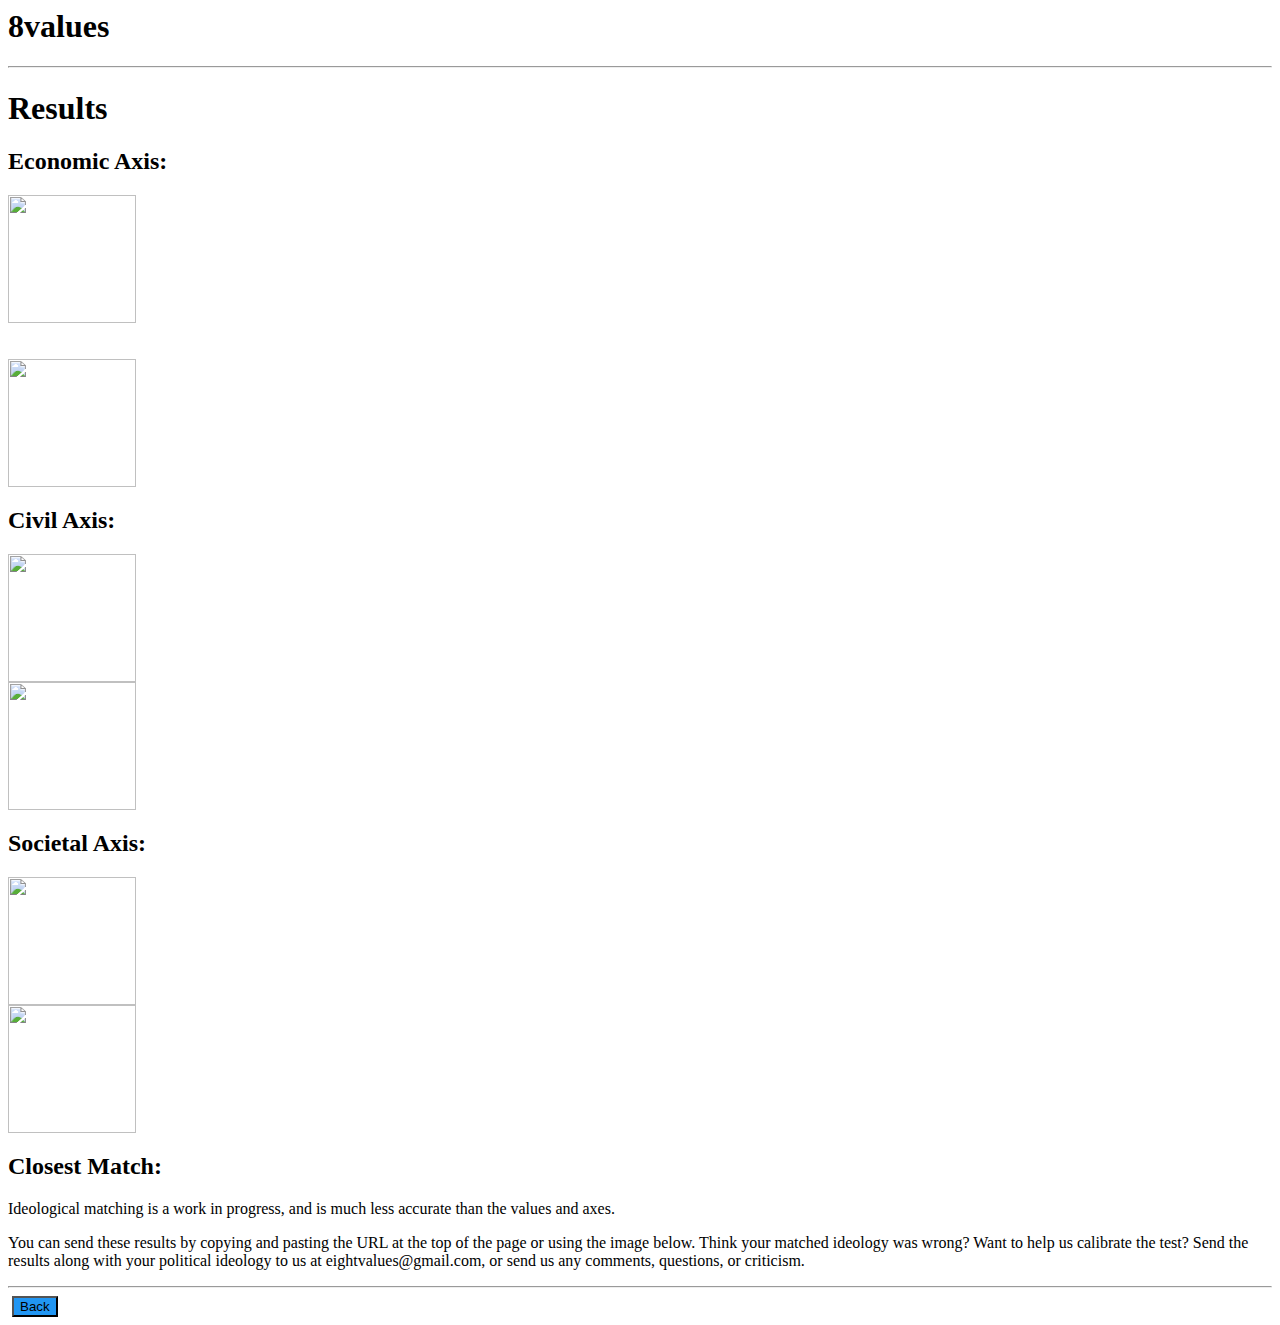
==== results.html @ fc5bf347 "Update results.html" ====
<head>
<link href="https://fonts.googleapis.com/css?family=Montserrat:300,400,700|Roboto:400,700" rel="stylesheet">
<link href='style.css' rel='stylesheet' type='text/css'>
<title>8values Results</title>
<link rel="icon" type="x-icon" href="icon.png">
<link rel="shortcut icon" type="x-icon" href="icon.png">
<meta charset="utf-8">
<script>
  version = "Test Edition #1" //Remember to update this before making changes to the test itself!
</script>
</head>
<script type="application/javascript"
        src="ideologies.js">
</script>

<body>
<h1>8values</h1>
<hr>

<h1>Results</h1>

<h2>Economic Axis: <span class="weight-300" id="economic-label"></span></h2>
<div class="axis">
    <img id="img-equality" src="value_images/equality.svg" height="128pt"/>
    <div class="bar equality" id="bar-equality"><div class="text-wrapper" id="equality"></div></div>
    <div class="bar wealth" id="bar-wealth"><div class="text-wrapper" id="wealth"></div></div>
    <img id="img-wealth" src="value_images/wealth.svg" height="128pt"/>
</div>
<h2>Civil Axis: <span class="weight-300" id="state-label"></span></h2>
<div class="axis">
    <img id="img-liberty" src="value_images/liberty.svg" height="128pt"/>
    <div class="bar liberty" id="bar-liberty"><div class="text-wrapper" id="liberty"></div></div>
    <div class="bar authority" id="bar-authority"><div class="text-wrapper" id="authority"></div></div>
    <img id="img-authority" src="value_images/authority.svg" height="128pt"/>
</div>
<h2>Societal Axis: <span class="weight-300" id="society-label"></span></h2>
<div class="axis">
    <img id="img-tradition" src="value_images/tradition.svg" height="128pt"/>
    <div class="bar tradition" id="bar-tradition"><div class="text-wrapper" id="tradition"></div></div>
    <div class="bar progress" id="bar-progress"><div class="text-wrapper" id="progress"></div></div>
    <img id="img-progress" src="value_images/progress.svg" height="128pt"/>
</div>
<h2>Closest Match: <span class="weight-300" id="ideology-label"></span></h2>
<p>Ideological matching is a work in progress, and is much less accurate than the values and axes.</p>
<p>You can send these results by copying and pasting the URL at the top of the page or using the image below. Think your matched ideology was wrong? Want to help us calibrate the test? Send the results along with your political ideology to us at eightvalues@gmail.com, or send us any comments, questions, or criticism. </p>
<hr/>
<img src="" id="banner">
<button class="button" onclick="location.href='index.html';" style="background-color: #2196f3;">Back</button> <br>
<!-- Website visit statistics - no personal information is collected! -->
<script type="text/javascript">
var sc_project=11325211;
var sc_invisible=1;
var sc_security="fd9f0659";
var scJsHost = (("https:" == document.location.protocol) ?
"https://secure." : "http://www.");
document.write("<sc"+"ript type='text/javascript' src='" +
scJsHost+
"statcounter.com/counter/counter.js'></"+"script>");
</script>
<noscript><div class="statcounter"><a title="web stats"
href="http://statcounter.com/" target="_blank"><img
class="statcounter"
src="//c.statcounter.com/11325211/0/fd9f0659/1/" alt="web
stats"></a></div></noscript>
<script>
    function getQueryVariable(variable)
    {
           var query = window.location.search.substring(1)
           var vars = query.split("&")
           for (var i=0;i<vars.length;i++) {
                   var pair = vars[i].split("=")
                   if(pair[0] == variable) {return pair[1]}
           }
           return(NaN);
    }

    function setBarValue(name, value) {
        innerel = document.getElementById(name)
        outerel = document.getElementById("bar-" + name)
        outerel.style.width = (value + "%")
        innerel.innerHTML = (value + "%")
        if (innerel.offsetWidth + 20 > outerel.offsetWidth) {
            innerel.style.visibility = "hidden"
        }
    }

    econArray = ["Communist","Socialist","Social","Centrist","Market","Capitalist","Laissez-Faire"]
    diplArray = ["Cosmopolitan","Internationalist","Peaceful","Balanced","Patriotic","Nationalist","Chauvinist"]
    govtArray = ["Anarchist","Libertarian","Liberal","Moderate","Statist","Authoritarian","Totalitarian"]
    sctyArray = ["Revolutionary","Very Progressive","Progressive","Neutral","Traditional","Very Traditional","Reactionary"]

    function setLabel(val,ary) {
        if (val > 100) { return "" } else
        if (val > 90) { return ary[0] } else
        if (val > 75) { return ary[1] } else
        if (val > 60) { return ary[2] } else
        if (val >= 40) { return ary[3] } else
        if (val >= 25) { return ary[4] } else
        if (val >= 10) { return ary[5] } else
        if (val >= 0) { return ary[6] } else
        	{return ""}
    }

    equality  = getQueryVariable("e")
    peace     = getQueryVariable("d")
    liberty   = getQueryVariable("g")
    progress  = getQueryVariable("s")
    wealth    = (100 - equality).toFixed(1)
    might     = (100 - peace   ).toFixed(1)
    authority = (100 - liberty ).toFixed(1)
    tradition = (100 - progress).toFixed(1)

    setBarValue("equality", equality)
    setBarValue("wealth", wealth)
    setBarValue("peace", peace)
    setBarValue("might", might)
    setBarValue("liberty", liberty)
    setBarValue("authority", authority)
    setBarValue("progress", progress)
    setBarValue("tradition", tradition)

    document.getElementById("economic-label").innerHTML = setLabel(equality, econArray)
    document.getElementById("diplomatic-label").innerHTML = setLabel(peace, diplArray)
    document.getElementById("state-label").innerHTML = setLabel(liberty, govtArray)
    document.getElementById("society-label").innerHTML = setLabel(progress, sctyArray)

    ideology = ""
    ideodist = Infinity
    for (var i = 0; i < ideologies.length; i++) {
        dist = 0
        dist += Math.pow(Math.abs(ideologies[i].stats.econ - equality), 2)
        dist += Math.pow(Math.abs(ideologies[i].stats.govt - liberty), 2)
        dist += Math.pow(Math.abs(ideologies[i].stats.dipl - peace), 1.73856063)
        dist += Math.pow(Math.abs(ideologies[i].stats.scty - progress), 1.73856063)
        if (dist < ideodist) {
            ideology = ideologies[i].name
            ideodist = dist
        }
    }
    document.getElementById("ideology-label").innerHTML = ideology

    function createImage(src, x, y, w, h) {
        img = new Image ()
        img.src = src
        img.onLoad = function() {
            ctx.drawImage(img, x, y, w, h)
        }
    }

    window.onload = function() {
        var c = document.createElement("canvas")
        var ctx = c.getContext("2d")
        c.width = 800;
        c.height = 650;
        ctx.fillStyle = "#EEEEEE"
        ctx.fillRect(0,0,800,650);

        img = document.getElementById("img-equality")
        ctx.drawImage(img, 20, 170, 100, 100);
        img = document.getElementById("img-wealth")
        ctx.drawImage(img, 680, 170, 100, 100)
        img = document.getElementById("img-might")
        ctx.drawImage(img, 20, 290, 100, 100)
        img = document.getElementById("img-peace")
        ctx.drawImage(img, 680, 290, 100, 100)
        img = document.getElementById("img-liberty")
        ctx.drawImage(img, 20, 410, 100, 100)
        img = document.getElementById("img-authority")
        ctx.drawImage(img, 680, 410, 100, 100)
        img = document.getElementById("img-tradition")
        ctx.drawImage(img, 20, 530, 100, 100)
        img = document.getElementById("img-progress")
        ctx.drawImage(img, 680, 530, 100, 100)

        ctx.fillStyle="#222222"
        ctx.fillRect(120, 180, 560, 80)
        ctx.fillRect(120, 300, 560, 80)
        ctx.fillRect(120, 420, 560, 80)
        ctx.fillRect(120, 540, 560, 80)
        ctx.fillStyle="#f44336"
        ctx.fillRect(120, 184, 5.6*equality-2, 72)
        ctx.fillStyle="#00897b"
        ctx.fillRect(682-5.6*wealth, 184, 5.6*wealth-2, 72)
        ctx.fillStyle="#ff9800"
        ctx.fillRect(120, 304, 5.6*might-2, 72)
        ctx.fillStyle="#03a9f4"
        ctx.fillRect(682-5.6*peace, 304, 5.6*peace-2, 72)
        ctx.fillStyle="#ffeb3b"
        ctx.fillRect(120, 424, 5.6*liberty-2, 72)
        ctx.fillStyle="#3f51b5"
        ctx.fillRect(682-5.6*authority, 424, 5.6*authority-2, 72)
        ctx.fillStyle="#8bc34a"
        ctx.fillRect(120, 544, 5.6*tradition-2, 72)
        ctx.fillStyle="#9c27b0"
        ctx.fillRect(682-5.6*progress, 544, 5.6*progress-2, 72)
        ctx.fillStyle="#222222"
        ctx.font="700 80px Montserrat"
        ctx.textAlign="left"
        ctx.fillText("8values", 20, 90)
        ctx.font="50px Montserrat"
        ctx.fillText(ideology, 20, 140)

        ctx.textAlign="left"
        if (equality  > 30) {ctx.fillText(equality + "%", 130, 237.5)}
        if (might     > 30) {ctx.fillText(might + "%", 130, 357.5)}
        if (liberty   > 30) {ctx.fillText(liberty + "%", 130, 477.5)}
        if (tradition > 30) {ctx.fillText(tradition + "%", 130, 597.5)}
        ctx.textAlign="right"
        if (wealth    > 30) {ctx.fillText(wealth + "%", 670, 237.5)}
        if (peace     > 30) {ctx.fillText(peace + "%", 670, 357.5)}
        if (authority > 30) {ctx.fillText(authority + "%", 670, 477.5)}
        if (progress  > 30) {ctx.fillText(progress + "%", 670, 597.5)}

        ctx.font="300 30px Montserrat"
        ctx.fillText("8values.github.io", 780, 60)
		ctx.fillText(version, 780, 90)
        ctx.textAlign="center"
        ctx.fillText("Economic Axis: " + document.getElementById("economic-label").innerHTML, 400, 175)
        ctx.fillText("Diplomatic Axis: " + document.getElementById("diplomatic-label").innerHTML, 400, 295)
        ctx.fillText("Civil Axis: " + document.getElementById("state-label").innerHTML, 400, 415)
        ctx.fillText("Societal Axis: " + document.getElementById("society-label").innerHTML, 400, 535)

        document.getElementById("banner").src = c.toDataURL();
    }
    </script>
</body>
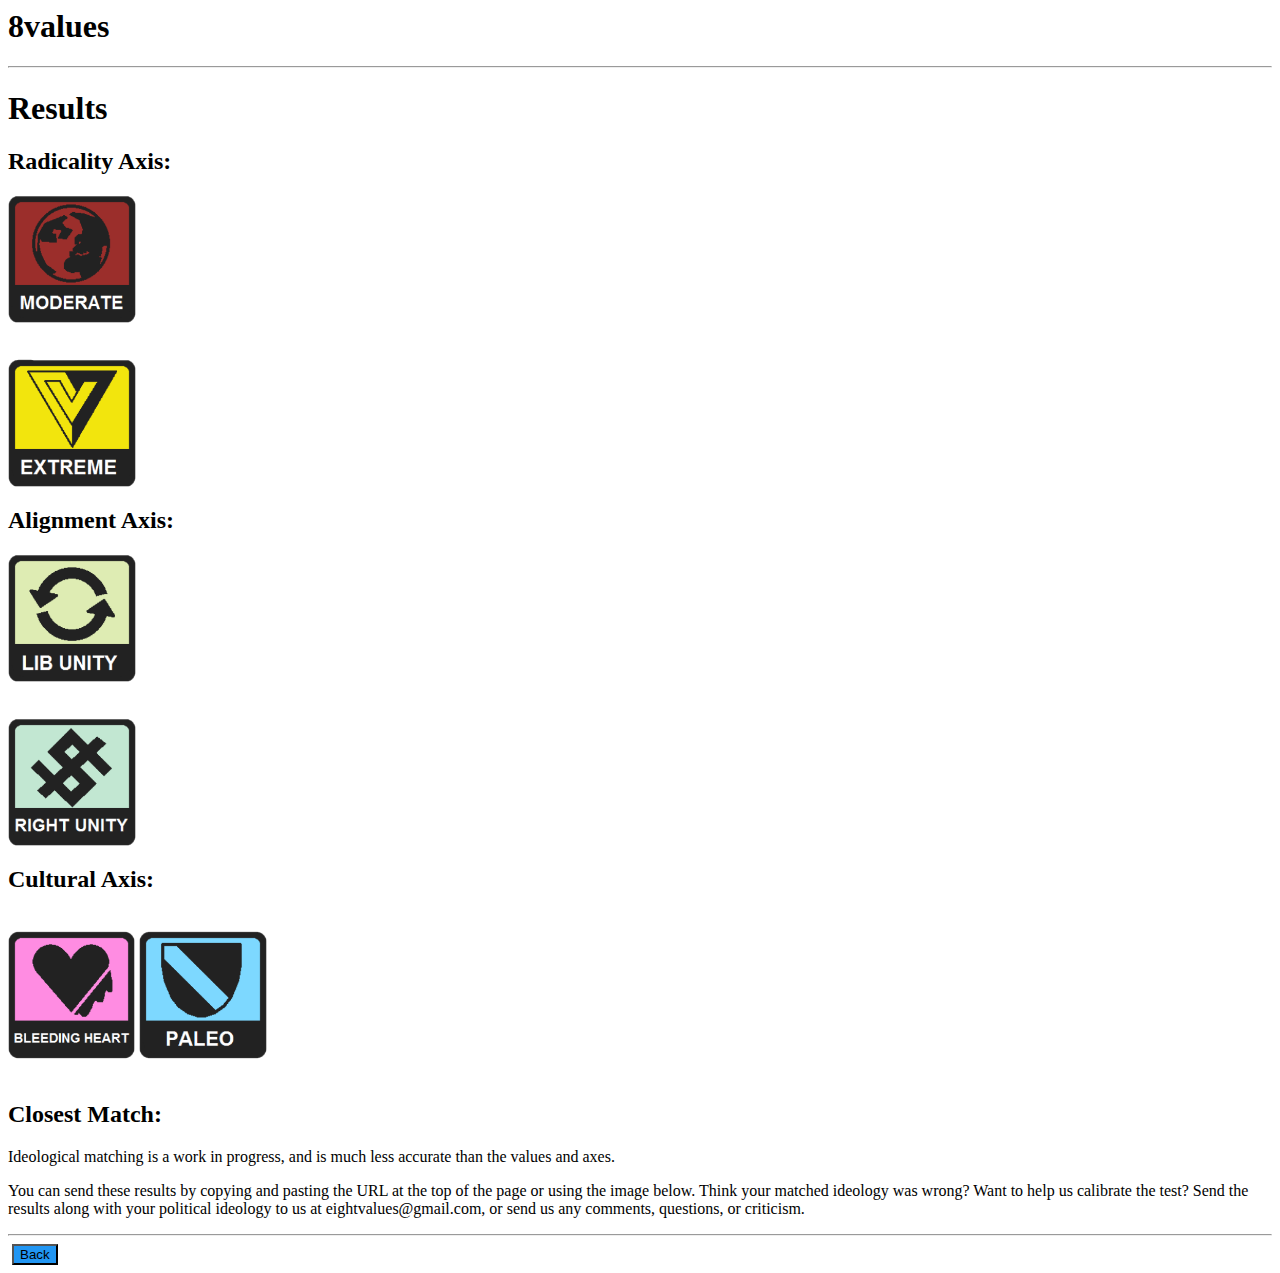
==== commit 57a69cd7: "Update results.html" ====
--- a/results.html
+++ b/results.html
@@ -19,26 +19,26 @@
 
 <h1>Results</h1>
 
-<h2>Economic Axis: <span class="weight-300" id="economic-label"></span></h2>
+<h2>Radicality Axis: <span class="weight-300" id="economic-label"></span></h2>
 <div class="axis">
-    <img id="img-equality" src="value_images/equality.svg" height="128pt"/>
+    <img id="img-equality" src="value_images/Moderate.png" height="128pt"/>
     <div class="bar equality" id="bar-equality"><div class="text-wrapper" id="equality"></div></div>
     <div class="bar wealth" id="bar-wealth"><div class="text-wrapper" id="wealth"></div></div>
-    <img id="img-wealth" src="value_images/wealth.svg" height="128pt"/>
+    <img id="img-wealth" src="value_images/Extreme.png" height="128pt"/>
 </div>
-<h2>Civil Axis: <span class="weight-300" id="state-label"></span></h2>
+<h2>Alignment Axis: <span class="weight-300" id="state-label"></span></h2>
 <div class="axis">
-    <img id="img-liberty" src="value_images/liberty.svg" height="128pt"/>
+    <img id="img-liberty" src="value_images/Lib.png" height="128pt"/>
     <div class="bar liberty" id="bar-liberty"><div class="text-wrapper" id="liberty"></div></div>
     <div class="bar authority" id="bar-authority"><div class="text-wrapper" id="authority"></div></div>
-    <img id="img-authority" src="value_images/authority.svg" height="128pt"/>
+    <img id="img-authority" src="value_images/Right.png" height="128pt"/>
 </div>
-<h2>Societal Axis: <span class="weight-300" id="society-label"></span></h2>
+<h2>Cultural Axis: <span class="weight-300" id="society-label"></span></h2>
 <div class="axis">
-    <img id="img-tradition" src="value_images/tradition.svg" height="128pt"/>
+    <div class="bar progress" id="bar-progress"><div class="text-wrapper" id="progress"></div></div>
+    <img id="img-progress" src="value_images/BH.png" height="128pt"/>
+    <img id="img-tradition" src="value_images/Paleo.png" height="128pt"/>
     <div class="bar tradition" id="bar-tradition"><div class="text-wrapper" id="tradition"></div></div>
-    <div class="bar progress" id="bar-progress"><div class="text-wrapper" id="progress"></div></div>
-    <img id="img-progress" src="value_images/progress.svg" height="128pt"/>
 </div>
 <h2>Closest Match: <span class="weight-300" id="ideology-label"></span></h2>
 <p>Ideological matching is a work in progress, and is much less accurate than the values and axes.</p>
@@ -84,11 +84,10 @@
         }
     }
 
-    econArray = ["Communist","Socialist","Social","Centrist","Market","Capitalist","Laissez-Faire"]
-    diplArray = ["Cosmopolitan","Internationalist","Peaceful","Balanced","Patriotic","Nationalist","Chauvinist"]
-    govtArray = ["Anarchist","Libertarian","Liberal","Moderate","Statist","Authoritarian","Totalitarian"]
-    sctyArray = ["Revolutionary","Very Progressive","Progressive","Neutral","Traditional","Very Traditional","Reactionary"]
-
+    econArray = ["Centrist","Liberal","Libertarian Paternalist","Libertarian","Austrolibertarian","Minarchist","Voluntarist"]
+    govtArray = ["Libertarian Synthesis","Libertarian Unity","Libertarian Co-Operation","Generalist","Right Co-operation","Right Unity","Right Synthesis"]
+    sctyArray = ["Ultraprogressive","Progressive","Cultural Liberal","Neutral","Conservative","Traditionalist","Reactionary"]
+	
     function setLabel(val,ary) {
         if (val > 100) { return "" } else
         if (val > 90) { return ary[0] } else
@@ -102,25 +101,20 @@
     }
 
     equality  = getQueryVariable("e")
-    peace     = getQueryVariable("d")
     liberty   = getQueryVariable("g")
     progress  = getQueryVariable("s")
     wealth    = (100 - equality).toFixed(1)
-    might     = (100 - peace   ).toFixed(1)
     authority = (100 - liberty ).toFixed(1)
     tradition = (100 - progress).toFixed(1)
 
     setBarValue("equality", equality)
     setBarValue("wealth", wealth)
-    setBarValue("peace", peace)
-    setBarValue("might", might)
     setBarValue("liberty", liberty)
     setBarValue("authority", authority)
     setBarValue("progress", progress)
     setBarValue("tradition", tradition)
 
     document.getElementById("economic-label").innerHTML = setLabel(equality, econArray)
-    document.getElementById("diplomatic-label").innerHTML = setLabel(peace, diplArray)
     document.getElementById("state-label").innerHTML = setLabel(liberty, govtArray)
     document.getElementById("society-label").innerHTML = setLabel(progress, sctyArray)
 
@@ -130,7 +124,6 @@
         dist = 0
         dist += Math.pow(Math.abs(ideologies[i].stats.econ - equality), 2)
         dist += Math.pow(Math.abs(ideologies[i].stats.govt - liberty), 2)
-        dist += Math.pow(Math.abs(ideologies[i].stats.dipl - peace), 1.73856063)
         dist += Math.pow(Math.abs(ideologies[i].stats.scty - progress), 1.73856063)
         if (dist < ideodist) {
             ideology = ideologies[i].name
@@ -159,10 +152,6 @@
         ctx.drawImage(img, 20, 170, 100, 100);
         img = document.getElementById("img-wealth")
         ctx.drawImage(img, 680, 170, 100, 100)
-        img = document.getElementById("img-might")
-        ctx.drawImage(img, 20, 290, 100, 100)
-        img = document.getElementById("img-peace")
-        ctx.drawImage(img, 680, 290, 100, 100)
         img = document.getElementById("img-liberty")
         ctx.drawImage(img, 20, 410, 100, 100)
         img = document.getElementById("img-authority")
@@ -177,21 +166,17 @@
         ctx.fillRect(120, 300, 560, 80)
         ctx.fillRect(120, 420, 560, 80)
         ctx.fillRect(120, 540, 560, 80)
-        ctx.fillStyle="#f44336"
+        ctx.fillStyle="#9b2e2b"
         ctx.fillRect(120, 184, 5.6*equality-2, 72)
-        ctx.fillStyle="#00897b"
+        ctx.fillStyle="#f2e50d"
         ctx.fillRect(682-5.6*wealth, 184, 5.6*wealth-2, 72)
-        ctx.fillStyle="#ff9800"
-        ctx.fillRect(120, 304, 5.6*might-2, 72)
-        ctx.fillStyle="#03a9f4"
-        ctx.fillRect(682-5.6*peace, 304, 5.6*peace-2, 72)
-        ctx.fillStyle="#ffeb3b"
+        ctx.fillStyle="#deecb3"
         ctx.fillRect(120, 424, 5.6*liberty-2, 72)
-        ctx.fillStyle="#3f51b5"
+        ctx.fillStyle="#c2e7d2"
         ctx.fillRect(682-5.6*authority, 424, 5.6*authority-2, 72)
-        ctx.fillStyle="#8bc34a"
+        ctx.fillStyle="#7dd8ff"
         ctx.fillRect(120, 544, 5.6*tradition-2, 72)
-        ctx.fillStyle="#9c27b0"
+        ctx.fillStyle="#ff8ce2"
         ctx.fillRect(682-5.6*progress, 544, 5.6*progress-2, 72)
         ctx.fillStyle="#222222"
         ctx.font="700 80px Montserrat"
@@ -202,12 +187,10 @@
 
         ctx.textAlign="left"
         if (equality  > 30) {ctx.fillText(equality + "%", 130, 237.5)}
-        if (might     > 30) {ctx.fillText(might + "%", 130, 357.5)}
         if (liberty   > 30) {ctx.fillText(liberty + "%", 130, 477.5)}
         if (tradition > 30) {ctx.fillText(tradition + "%", 130, 597.5)}
         ctx.textAlign="right"
         if (wealth    > 30) {ctx.fillText(wealth + "%", 670, 237.5)}
-        if (peace     > 30) {ctx.fillText(peace + "%", 670, 357.5)}
         if (authority > 30) {ctx.fillText(authority + "%", 670, 477.5)}
         if (progress  > 30) {ctx.fillText(progress + "%", 670, 597.5)}
 
@@ -216,7 +199,6 @@
 		ctx.fillText(version, 780, 90)
         ctx.textAlign="center"
         ctx.fillText("Economic Axis: " + document.getElementById("economic-label").innerHTML, 400, 175)
-        ctx.fillText("Diplomatic Axis: " + document.getElementById("diplomatic-label").innerHTML, 400, 295)
         ctx.fillText("Civil Axis: " + document.getElementById("state-label").innerHTML, 400, 415)
         ctx.fillText("Societal Axis: " + document.getElementById("society-label").innerHTML, 400, 535)
 
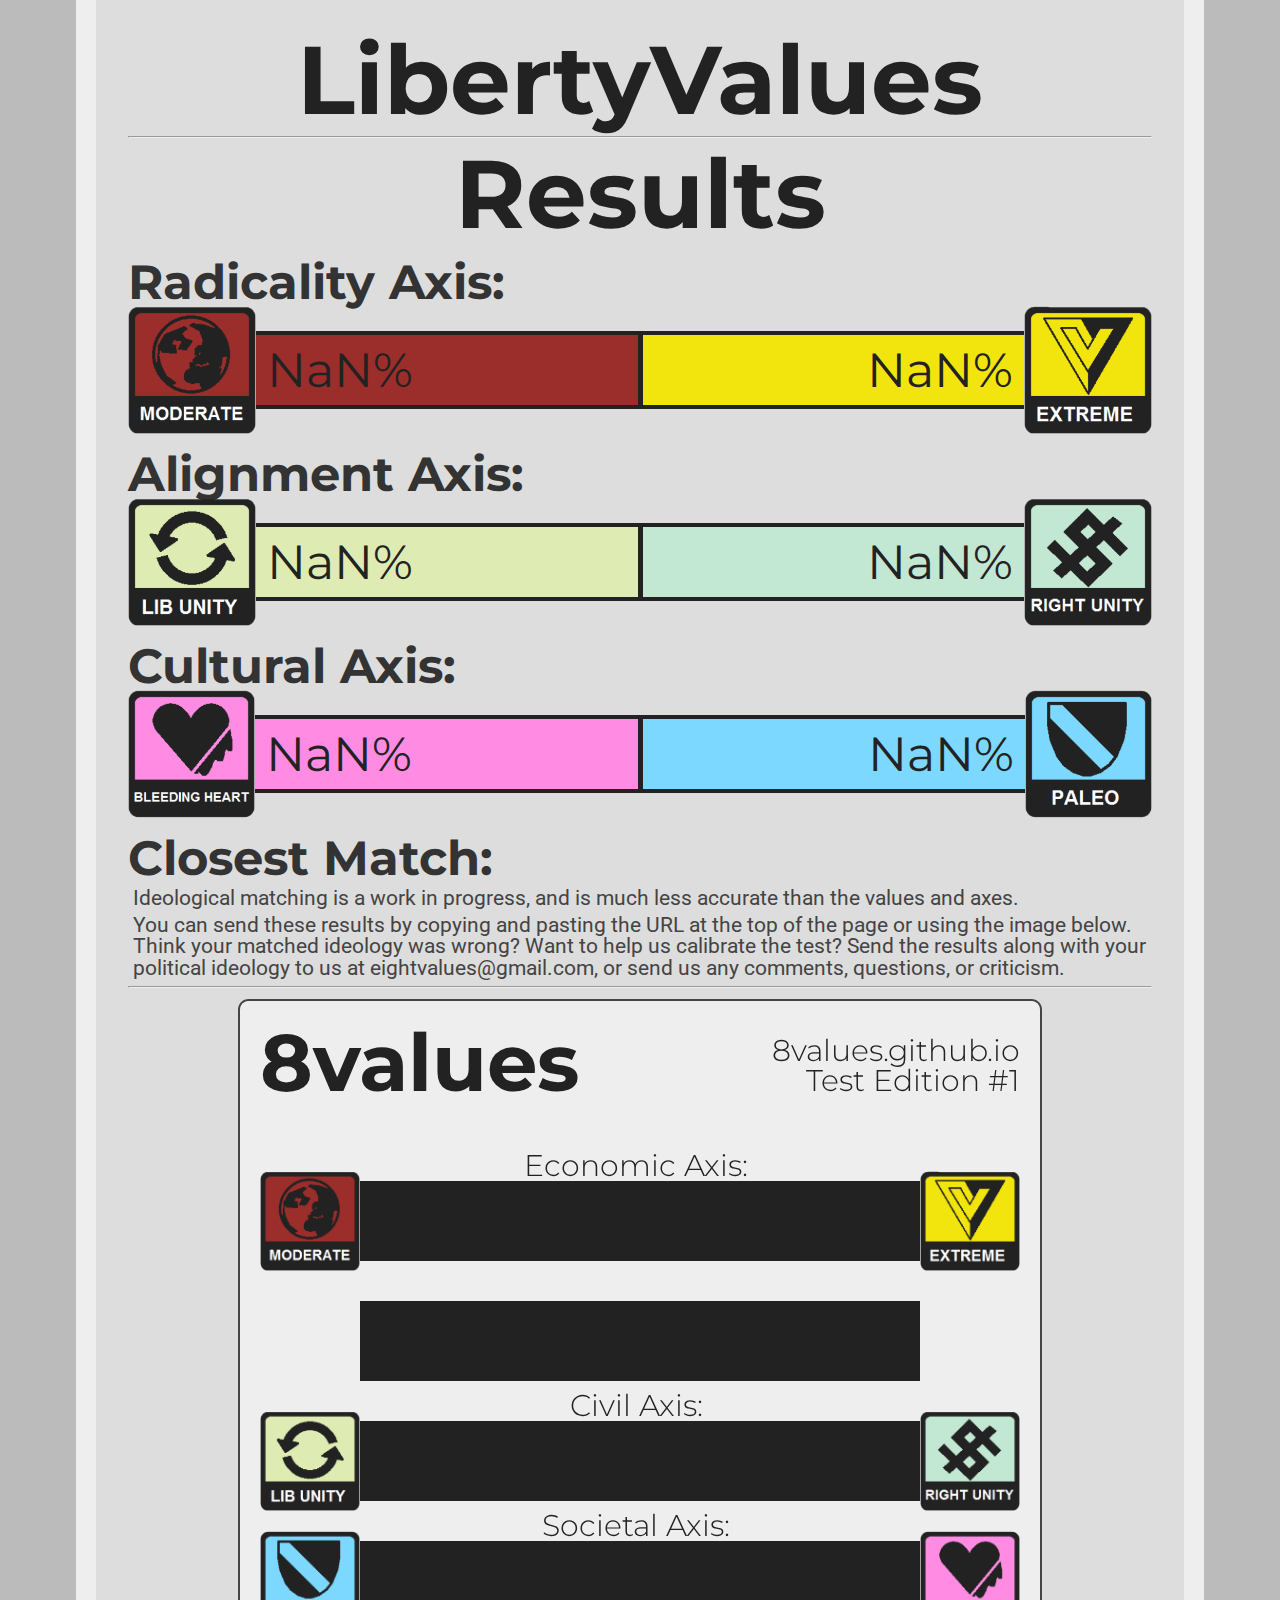
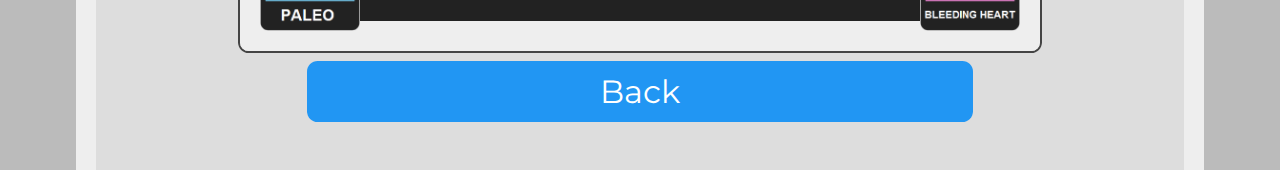
==== commit da402608: "Update results.html" ====
--- a/results.html
+++ b/results.html
@@ -14,7 +14,7 @@
 </script>
 
 <body>
-<h1>8values</h1>
+<h1>LibertyValues</h1>
 <hr>
 
 <h1>Results</h1>
@@ -35,10 +35,10 @@
 </div>
 <h2>Cultural Axis: <span class="weight-300" id="society-label"></span></h2>
 <div class="axis">
+    <img id="img-progress" src="value_images/BH.png" height="128pt"/>
     <div class="bar progress" id="bar-progress"><div class="text-wrapper" id="progress"></div></div>
-    <img id="img-progress" src="value_images/BH.png" height="128pt"/>
+    <div class="bar tradition" id="bar-tradition"><div class="text-wrapper" id="tradition"></div></div>
     <img id="img-tradition" src="value_images/Paleo.png" height="128pt"/>
-    <div class="bar tradition" id="bar-tradition"><div class="text-wrapper" id="tradition"></div></div>
 </div>
 <h2>Closest Match: <span class="weight-300" id="ideology-label"></span></h2>
 <p>Ideological matching is a work in progress, and is much less accurate than the values and axes.</p>
@@ -86,7 +86,7 @@
 
     econArray = ["Centrist","Liberal","Libertarian Paternalist","Libertarian","Austrolibertarian","Minarchist","Voluntarist"]
     govtArray = ["Libertarian Synthesis","Libertarian Unity","Libertarian Co-Operation","Generalist","Right Co-operation","Right Unity","Right Synthesis"]
-    sctyArray = ["Ultraprogressive","Progressive","Cultural Liberal","Neutral","Conservative","Traditionalist","Reactionary"]
+    sctyArray = ["Revolutionary","Progressive","Cultural Liberal","Neutral","Conservative","Traditionalist","Reactionary"]
 	
     function setLabel(val,ary) {
         if (val > 100) { return "" } else
@@ -156,10 +156,10 @@
         ctx.drawImage(img, 20, 410, 100, 100)
         img = document.getElementById("img-authority")
         ctx.drawImage(img, 680, 410, 100, 100)
-        img = document.getElementById("img-tradition")
-        ctx.drawImage(img, 20, 530, 100, 100)
         img = document.getElementById("img-progress")
         ctx.drawImage(img, 680, 530, 100, 100)
+	img = document.getElementById("img-tradition")
+        ctx.drawImage(img, 20, 530, 100, 100)
 
         ctx.fillStyle="#222222"
         ctx.fillRect(120, 180, 560, 80)
@@ -188,11 +188,11 @@
         ctx.textAlign="left"
         if (equality  > 30) {ctx.fillText(equality + "%", 130, 237.5)}
         if (liberty   > 30) {ctx.fillText(liberty + "%", 130, 477.5)}
-        if (tradition > 30) {ctx.fillText(tradition + "%", 130, 597.5)}
+	if (progress  > 30) {ctx.fillText(progress + "%", 670, 597.5)}
         ctx.textAlign="right"
         if (wealth    > 30) {ctx.fillText(wealth + "%", 670, 237.5)}
         if (authority > 30) {ctx.fillText(authority + "%", 670, 477.5)}
-        if (progress  > 30) {ctx.fillText(progress + "%", 670, 597.5)}
+	if (tradition > 30) {ctx.fillText(tradition + "%", 130, 597.5)}
 
         ctx.font="300 30px Montserrat"
         ctx.fillText("8values.github.io", 780, 60)
--- a/style.css
+++ b/style.css
@@ -0,0 +1,184 @@
+html {
+    background-color: #bbbbbb;
+    padding: 0px;
+}
+body {
+    width: 80%;
+    min-height: calc(100vh - 4em);
+    margin: 0 auto;
+    padding: 2em;
+    background-color: #dddddd;
+    border-color: #eeeeee;
+    border-left-style: solid;
+    border-right-style: solid;
+    border-width: 20px;
+}
+p {
+    color: #444444;
+    font-family: 'Roboto', sans-serif;
+    font-size: 16pt;
+    line-height: 1;
+    margin: 4pt;
+}
+p.value-description {
+    text-indent: -16pt;
+    margin-left: 20pt;
+}
+p.question {
+    margin: 16pt auto;
+    color: #333333;
+    font-family: 'Montserrat', sans-serif;
+    font-weight: normal;
+    width: 70%;
+    min-width: 500pt;
+    min-height: 144pt;
+    background-color: #eeeeee;
+    padding: 16pt;
+    border-radius: 16pt;
+    font-size: 36pt;
+    display: flex;
+    justify-content: center;
+    align-items: center;
+    text-align: center;
+
+}
+h1 {
+    color: #222222;
+    font-family: 'Montserrat', sans-serif;
+    font-size: 72pt;
+    text-align: center;
+    line-height: 72pt;
+    margin-top: 0pt;
+    margin-bottom: 0pt;
+}
+h2 {
+    color: #333333;
+    font-family: 'Montserrat', sans-serif;
+    font-size: 36pt;
+    line-height: 36pt;
+    margin-top: 12pt;
+    margin-bottom: 0pt;
+}
+li {
+    font-size: 16pt;
+    text-indent: 16pt;
+}
+a {
+    font-family: inherit;
+}
+img.center {
+    display: block;
+    margin: 1em auto;
+    width: 50%;
+    min-width: 500pt;
+}
+.button {
+    background-color: #2196f3;
+    font-family: 'Montserrat', sans-serif;
+    border: none;
+    border-radius: 8pt;
+    color: white;
+    padding: 8pt;
+    width: 50%;
+    min-width: 500pt;
+    text-align: center;
+    text-decoration: none;
+    display: block;
+    font-size: 24pt;
+    margin: -2px auto;
+    cursor: pointer;
+}
+.small_button, .small_button_off {
+    background-color: #333;
+    font-family: 'Montserrat', sans-serif;
+    border: none;
+    border-radius: 8pt;
+    color: white;
+    padding: 8pt;
+    width: 10%;
+    min-width: 100pt;
+    text-align: center;
+    text-decoration: none;
+    display: block;
+    font-size: 18pt;
+    margin: -2px auto;
+    cursor: pointer;
+}
+.small_button_off {
+    background-color: #ddd;
+    color: #888;
+    border: 2px solid #888;
+    cursor: not-allowed;
+    margin: -4px auto;
+}
+div.axis {
+    width: 100%;
+    display: flex;
+    align-items: center;
+    justify-content: center;
+}
+div.bar {
+    height: 36pt;
+    line-height: 36pt;
+    padding: 8pt;
+    margin-top: 4pt;
+    margin-bottom: 4pt;
+    border-width: 4px;
+    border-right-width: 1px;
+    border-top-style: solid;
+    border-bottom-style: solid;
+    border-color: #222222;
+    background-color: #eeeeee;
+    display: block;
+    width: 50%;
+}
+div.text-wrapper {
+    font-family: 'Montserrat', sans-serif;
+    font-size: 36pt;
+    line-height: 36pt;
+    color: #222222;
+    display: inline-block;
+}
+div.equality {
+    background-color: #9b2e2b;
+    text-align: left;
+    border-right-style: solid;
+}
+div.wealth {
+    background-color: #f2e50d;
+    text-align: right;
+    border-left-style: solid;
+}
+div.liberty {
+    background-color: #deecb3;
+    text-align: left;
+    border-right-style: solid;
+}
+div.authority {
+    background-color: #c2e7d2;
+    text-align: right;
+    border-left-style: solid;
+}
+div.progress {
+    background-color: #ff8ce2;
+    text-align: left;
+    border-right-style: solid;
+}
+div.tradition {
+    background-color: #7dd8ff;
+    text-align: right;
+    border-left-style: solid;
+}
+span.weight-300 {
+    font-weight: 300;
+}
+#banner {
+    border-color: #444444;
+    border-style: solid;
+    border-width: 2px;
+    border-radius: 8pt;
+    display: block;
+    margin: 8pt;
+    margin-left: auto;
+    margin-right: auto;
+}
